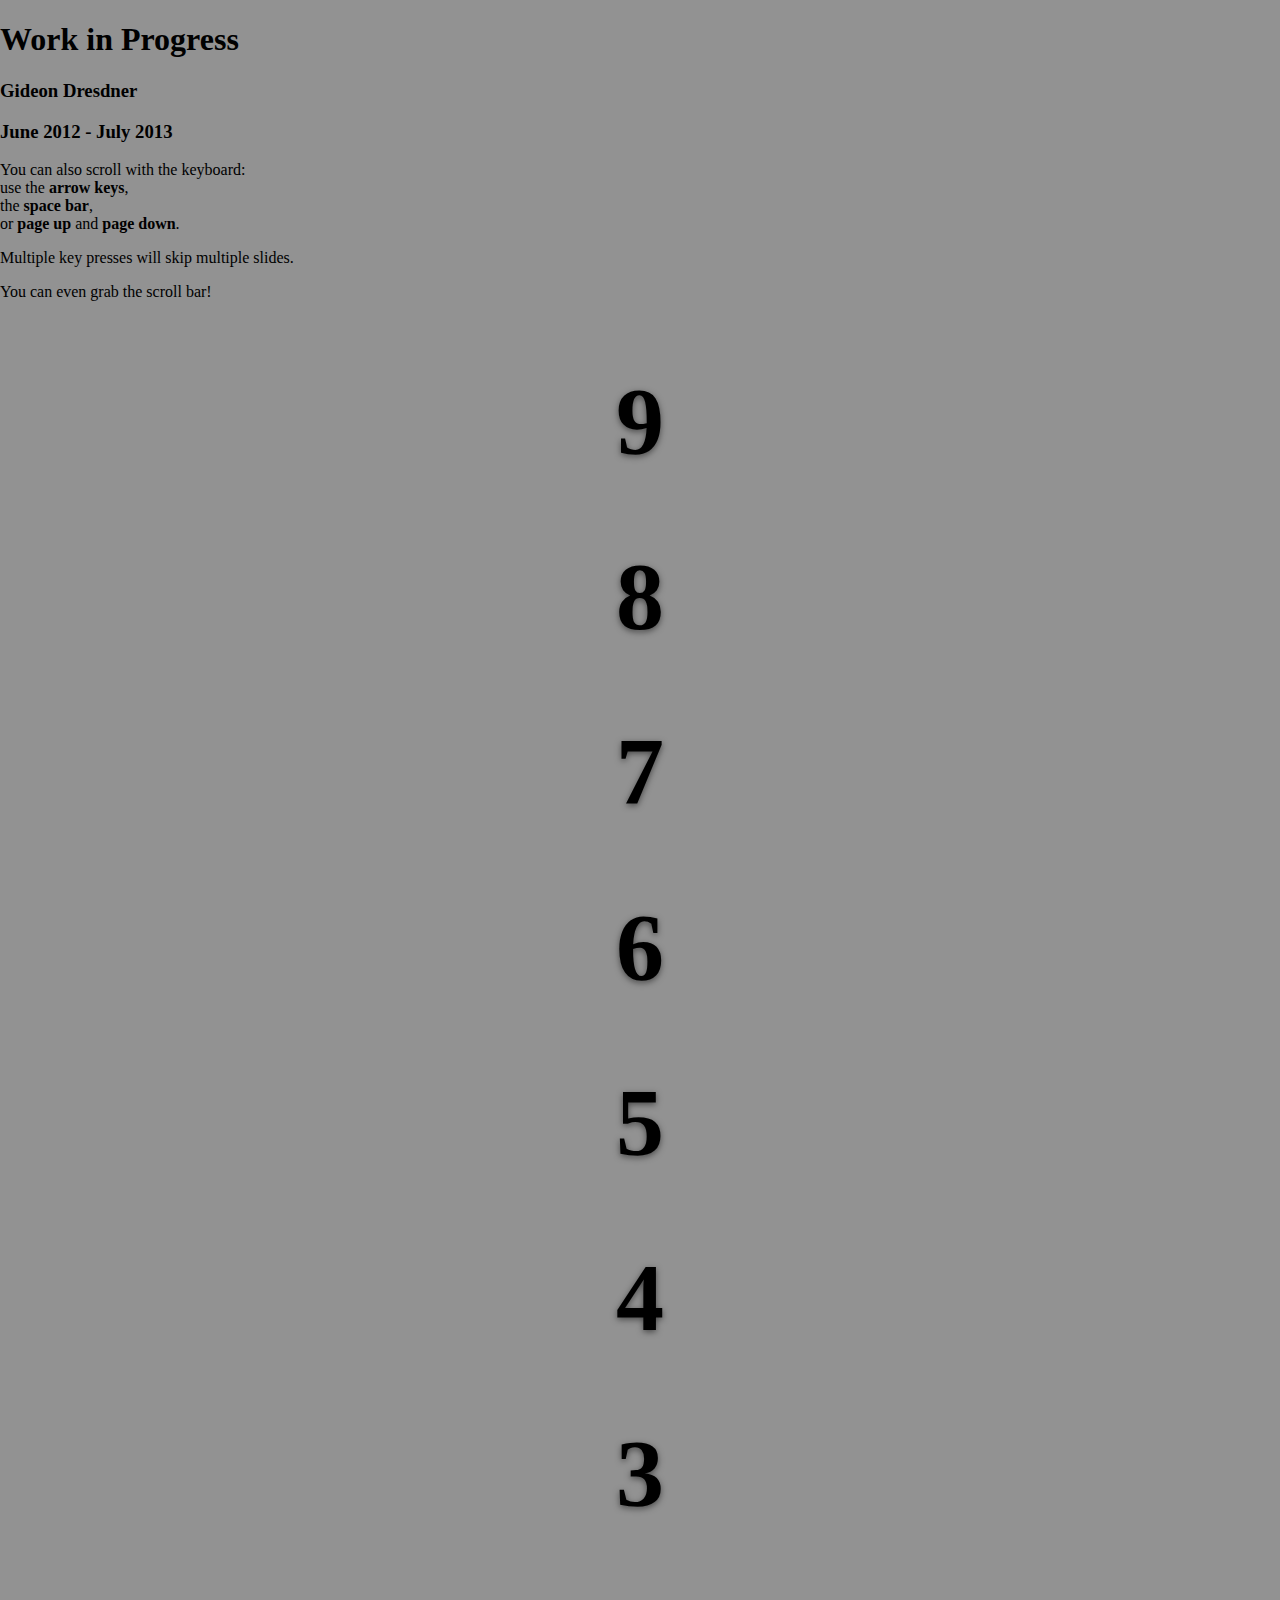
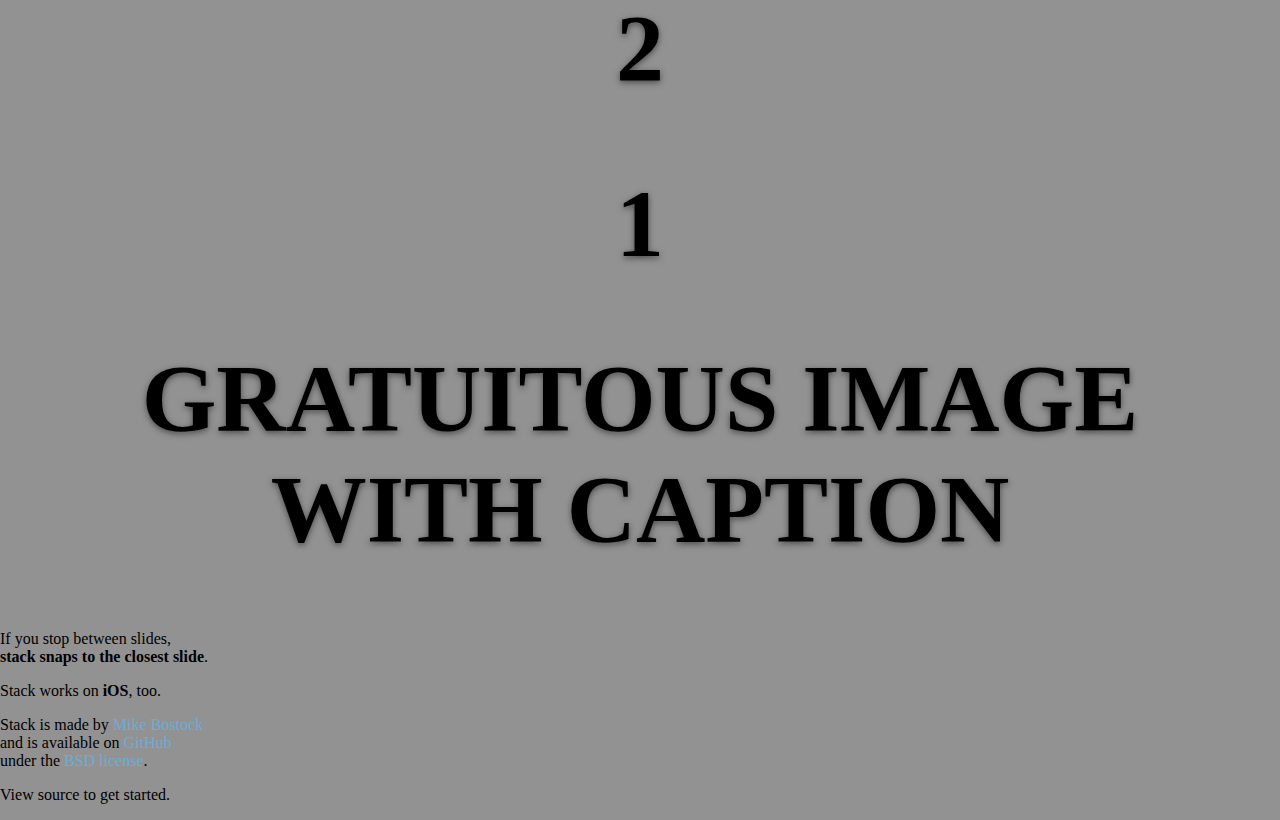
==== wip.html @ b699a3a8 "getting started" ====
<!DOCTYPE html>
<meta charset="utf-8">
<style>

@import url(stack.css);

.big {
  font-size: 128px;
}

.caption {
  font-size: 96px;
  text-align: center;
  text-shadow: 0px 2px 6px rgba(0,0,0,.5);
}

</style>
<body>

<section>
<h1>Work in Progress</h1>
<h3>Gideon Dresdner</h3>
<h3>June 2012 - July 2013</h3>
</section>

<section>
</section>

<section>
  <p>You can also scroll with the keyboard:
    <br>use the <b>arrow keys</b>,
    <br>the <b>space bar</b>,
    <br>or <b>page up</b> and <b>page down</b>.
  <p class="grey">Multiple key presses will skip multiple slides.
</section>

<section>
  <p>You can even grab the scroll bar!
</section>

<section>
  <h1 class="caption">9</h1>
</section>

<section>
  <h1 class="caption">8</h1>
</section>

<section>
  <h1 class="caption">7</h1>
</section>

<section>
  <h1 class="caption">6</h1>
</section>

<section>
  <h1 class="caption">5</h1>
</section>

<section>
  <h1 class="caption">4</h1>
</section>

<section>
  <h1 class="caption">3</h1>
</section>

<section>
  <h1 class="caption">2</h1>
</section>

<section>
  <h1 class="caption">1</h1>
</section>

<section style="background:url(sky.jpg);">
  <h1 class="caption">GRATUITOUS IMAGE<br>WITH CAPTION</h1>
</section>

<section>
  <p>If you stop between slides,<br><b>stack snaps to the closest slide</b>.
</section>

<section>
  <p>Stack works on <b>iOS</b>, too.</b>
</section>

<section>
  <p>Stack is made by <a href="http://bost.ocks.org/mike/" rel="author">Mike Bostock</a>
    <br>and is available on <a href="https://github.com/mbostock/stack">GitHub</a>
    <br>under the <a href="https://github.com/mbostock/stack/blob/gh-pages/LICENSE">BSD license</a>.
  <p class="grey">View source to get started.
</section>

<script src="d3.v2.js?2.7.3"></script>
<script src="stack.v0.js"></script>
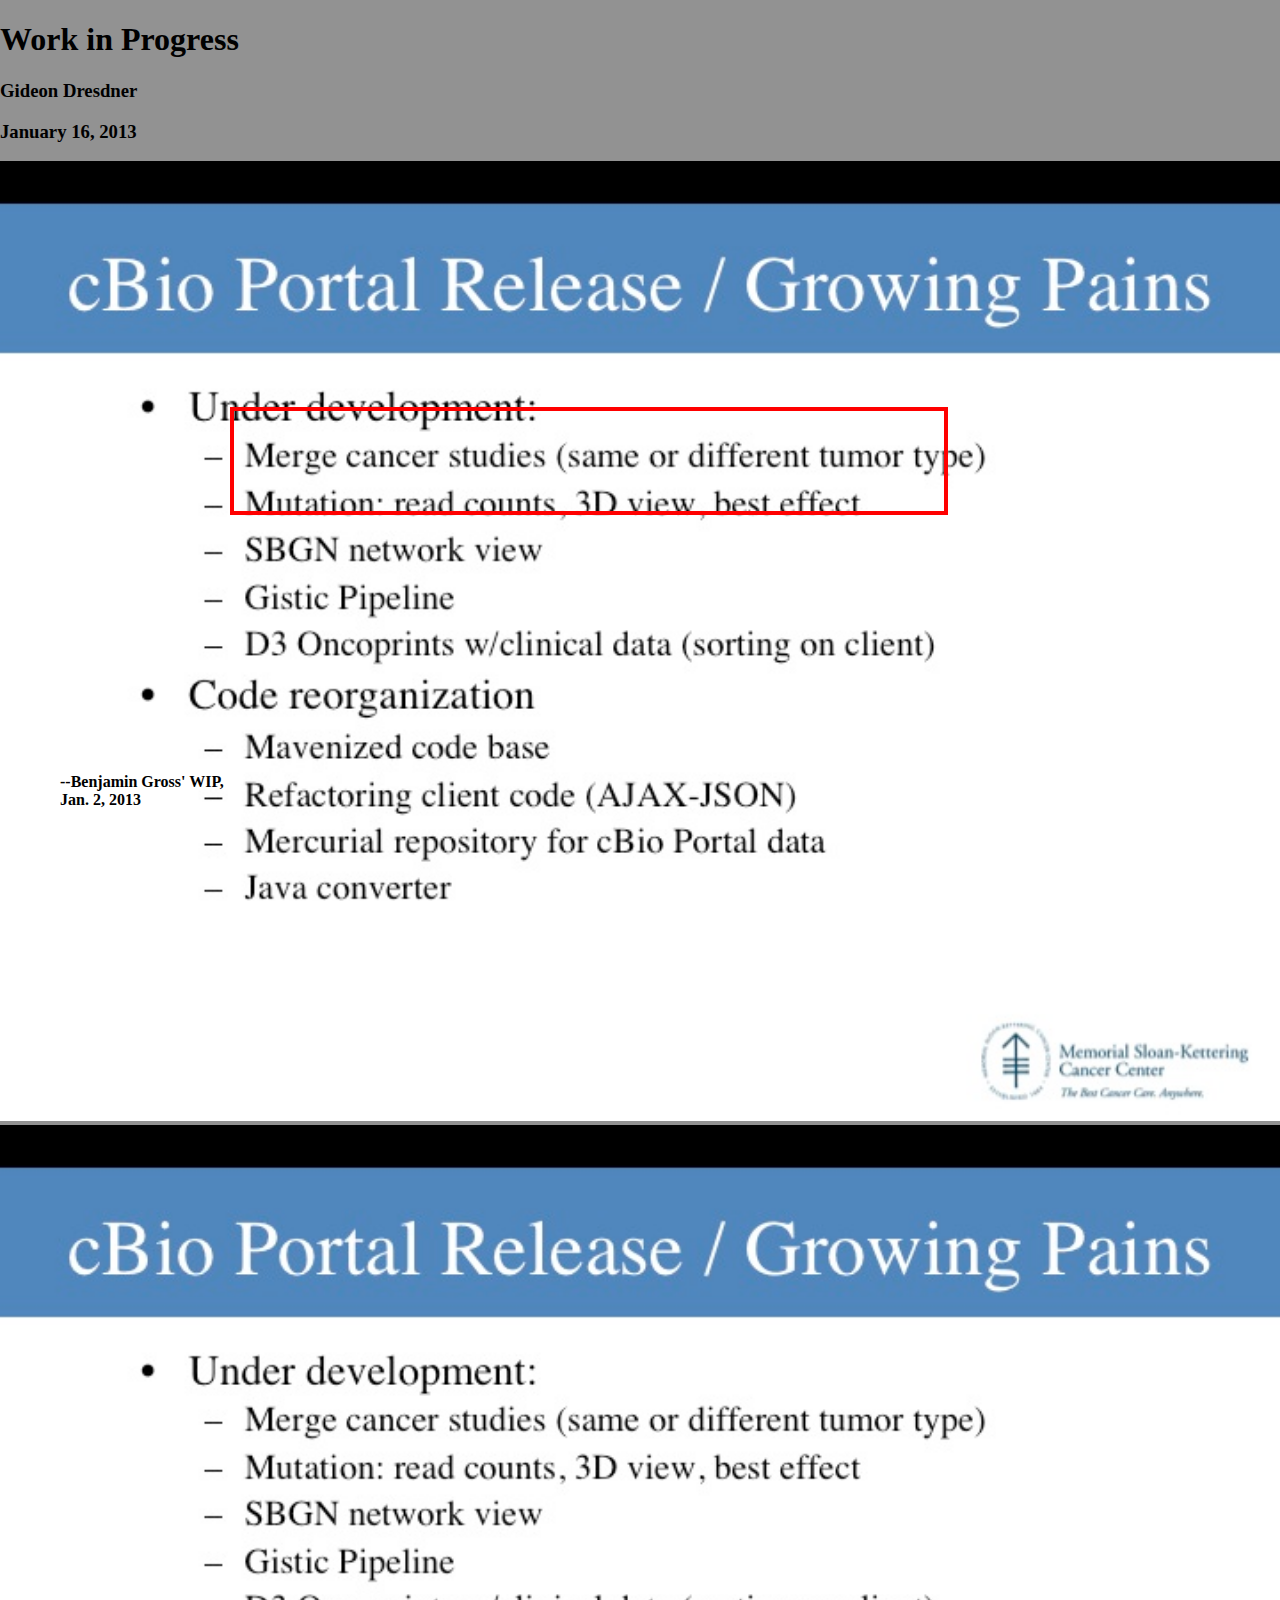
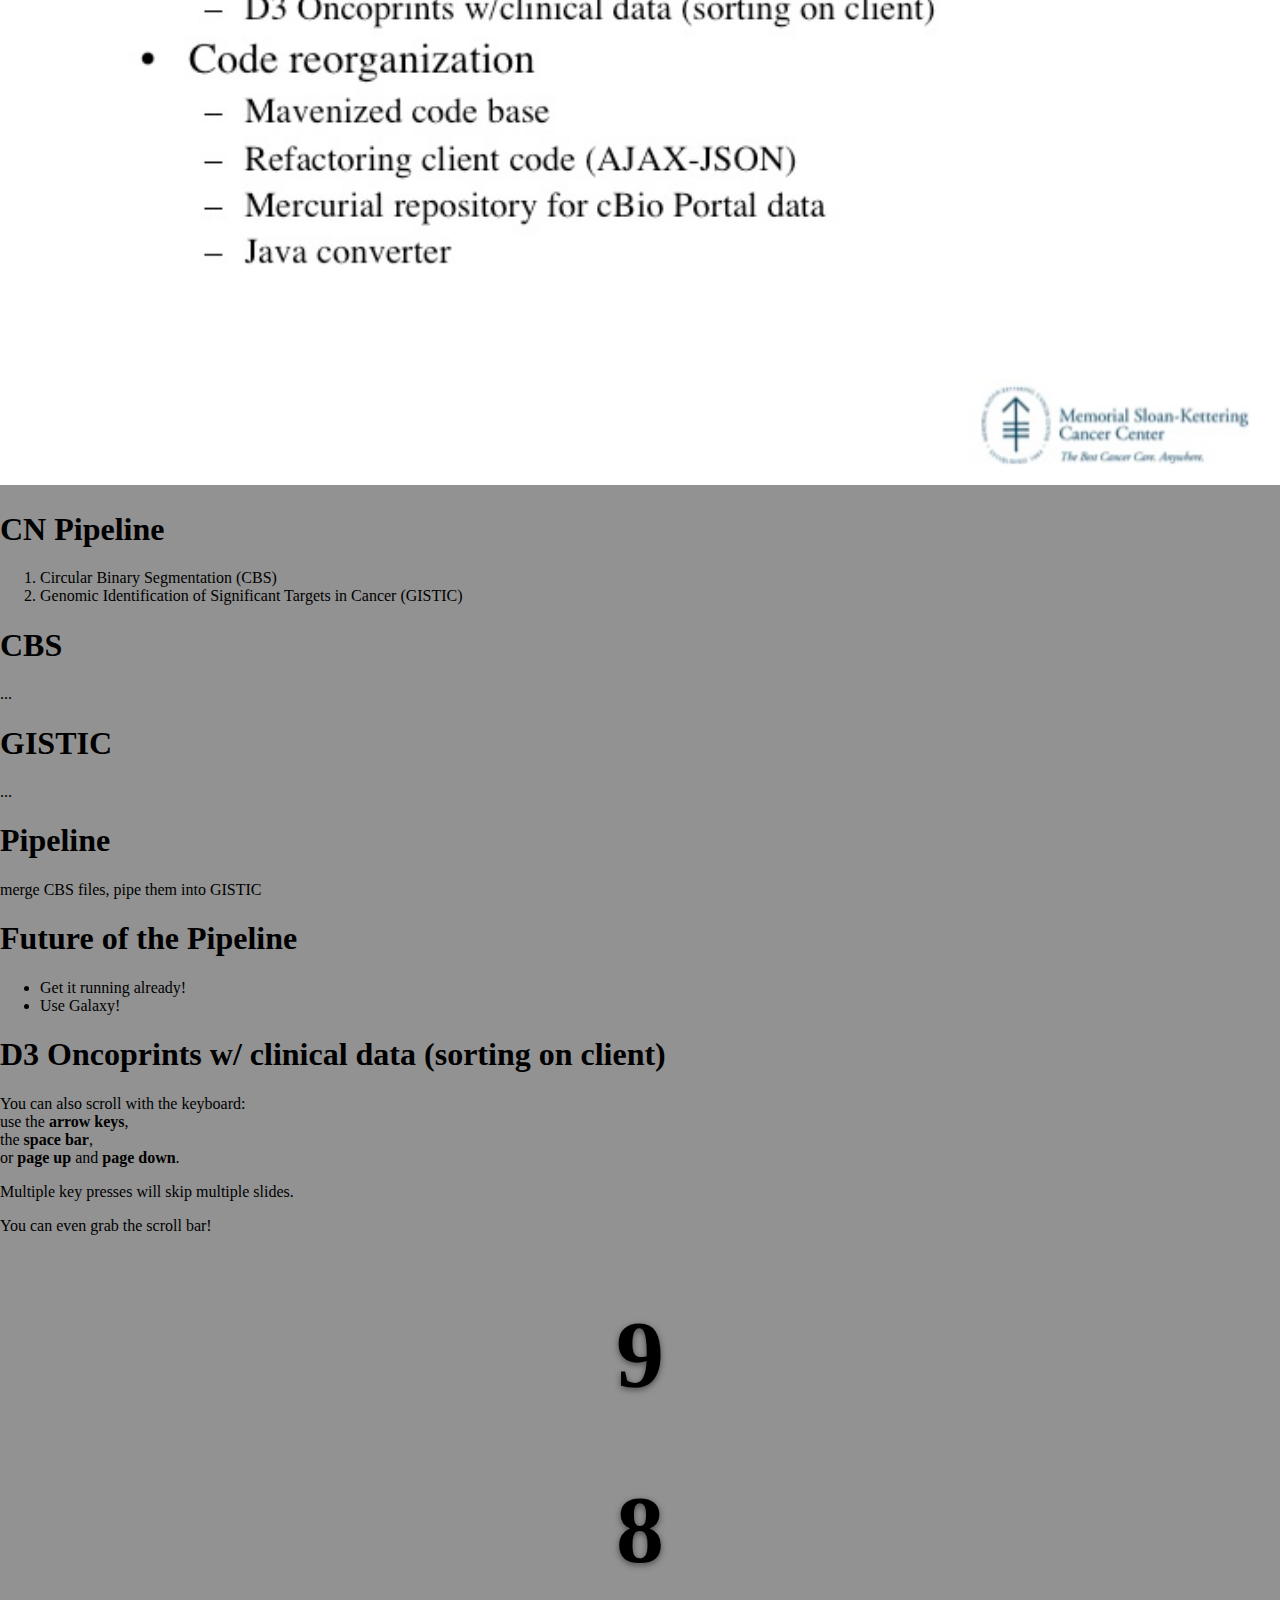
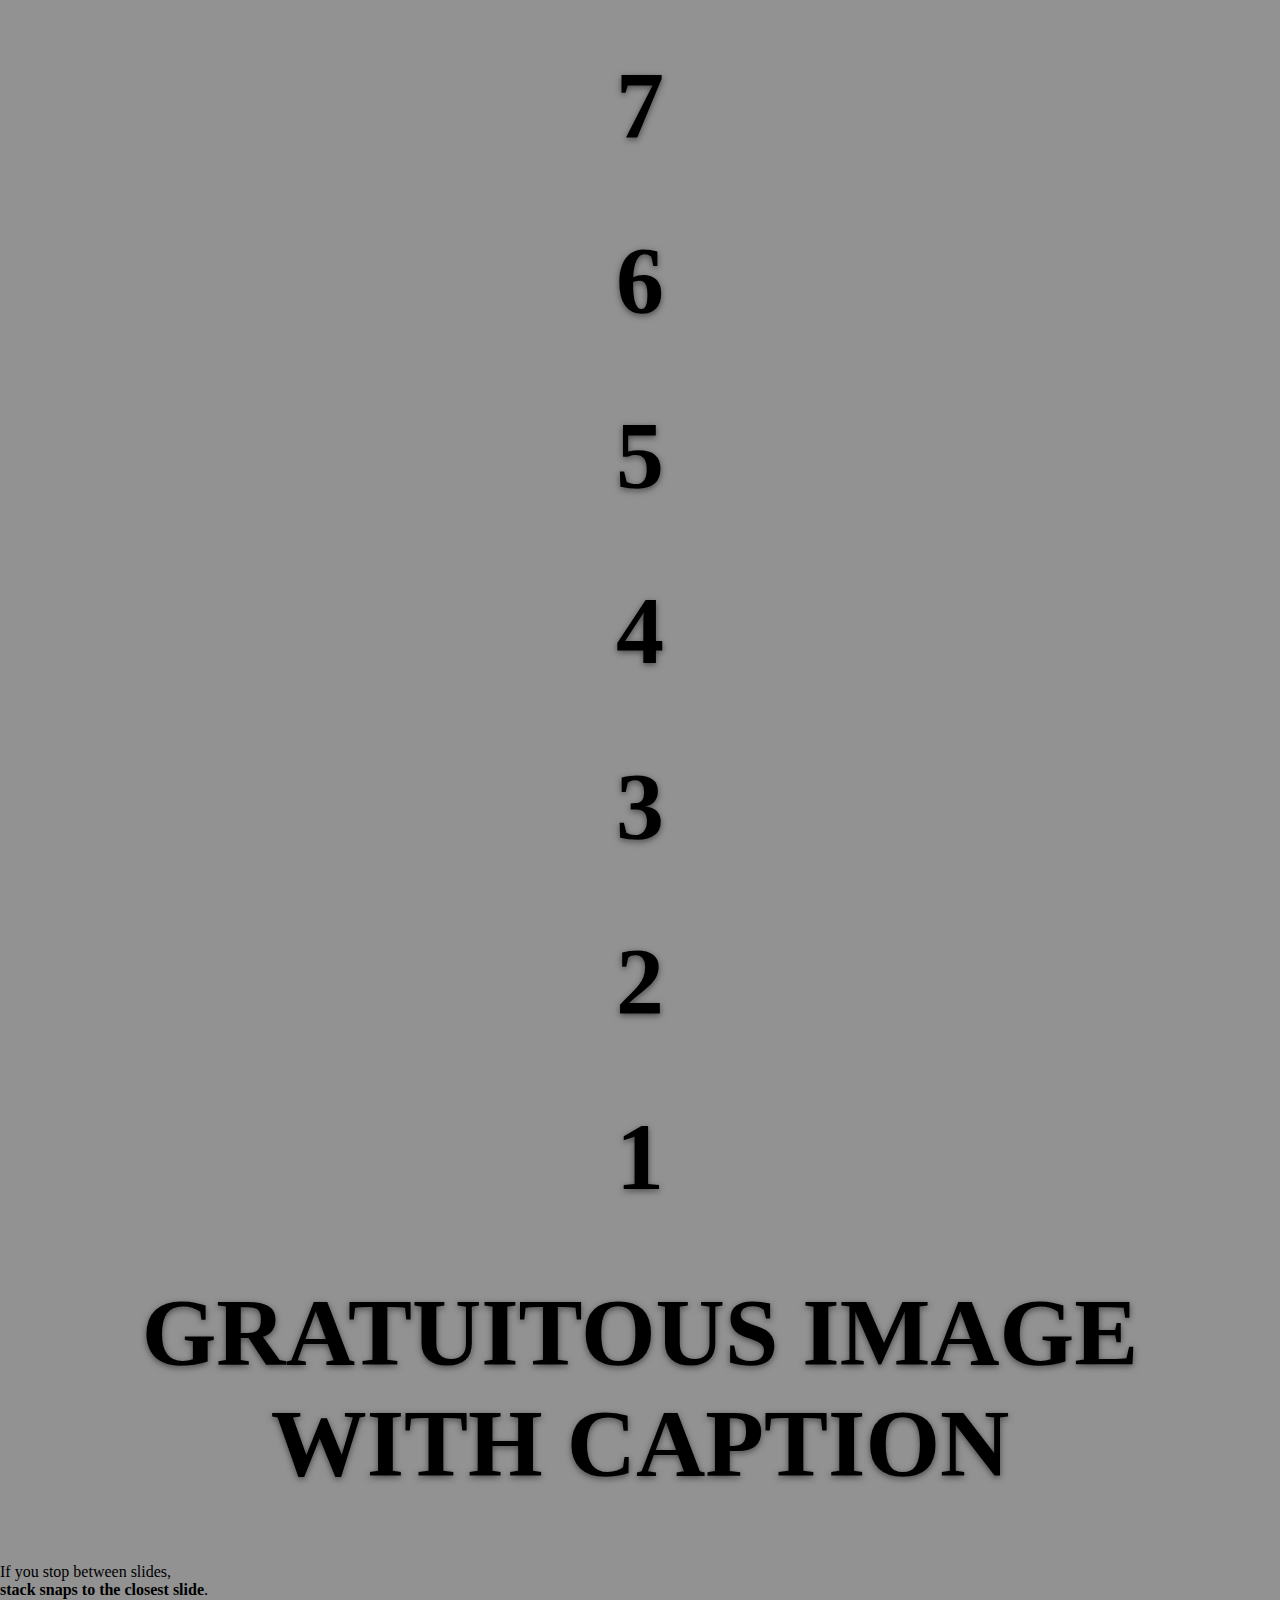
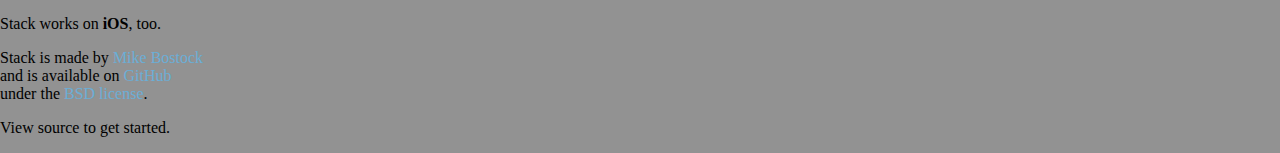
==== commit 31206232: "working on outline, basic slides setup," ====
--- a/wip.html
+++ b/wip.html
@@ -20,10 +20,54 @@
 <section>
 <h1>Work in Progress</h1>
 <h3>Gideon Dresdner</h3>
-<h3>June 2012 - July 2013</h3>
+<h3>January 16, 2013</h3>
+</section>
+
+<section style="padding:0px">
+    <img src="Slide5.jpg" width=100%>
+    <div class="highlight-box" style="border:none; left:60px; top:757px; width:710px; height:100px">
+        <p style="color:black;"><b>--Benjamin Gross' WIP,<br/>Jan. 2, 2013</b></p>
+    </div>
+</section>
+
+<section style="padding:0px">
+    <img src="Slide5.jpg" width=100%>
+    <div class="highlight-box" style="left:230px; top:407px; width:710px; height:100px"></div>
 </section>
 
 <section>
+<h1>CN Pipeline</h1>
+<ol>
+    <li>Circular Binary Segmentation (CBS)</li>
+    <li>Genomic Identification of Significant Targets in Cancer (GISTIC)</li>
+</ol>
+</section>
+
+<section>
+<h1>CBS</h1>
+...
+</section>
+
+<section>
+<h1>GISTIC</h1>
+...
+</section>
+
+<section>
+<h1>Pipeline</h1>
+merge CBS files, pipe them into GISTIC
+</section>
+
+<section>
+<h1>Future of the Pipeline</h1>
+<ul>
+    <li> Get it running already! </li>
+    <li> Use Galaxy! </li>
+</ul>
+</section>
+
+<section>
+<h1>D3 Oncoprints w/ clinical data (sorting on client)</h1>
 </section>
 
 <section>
